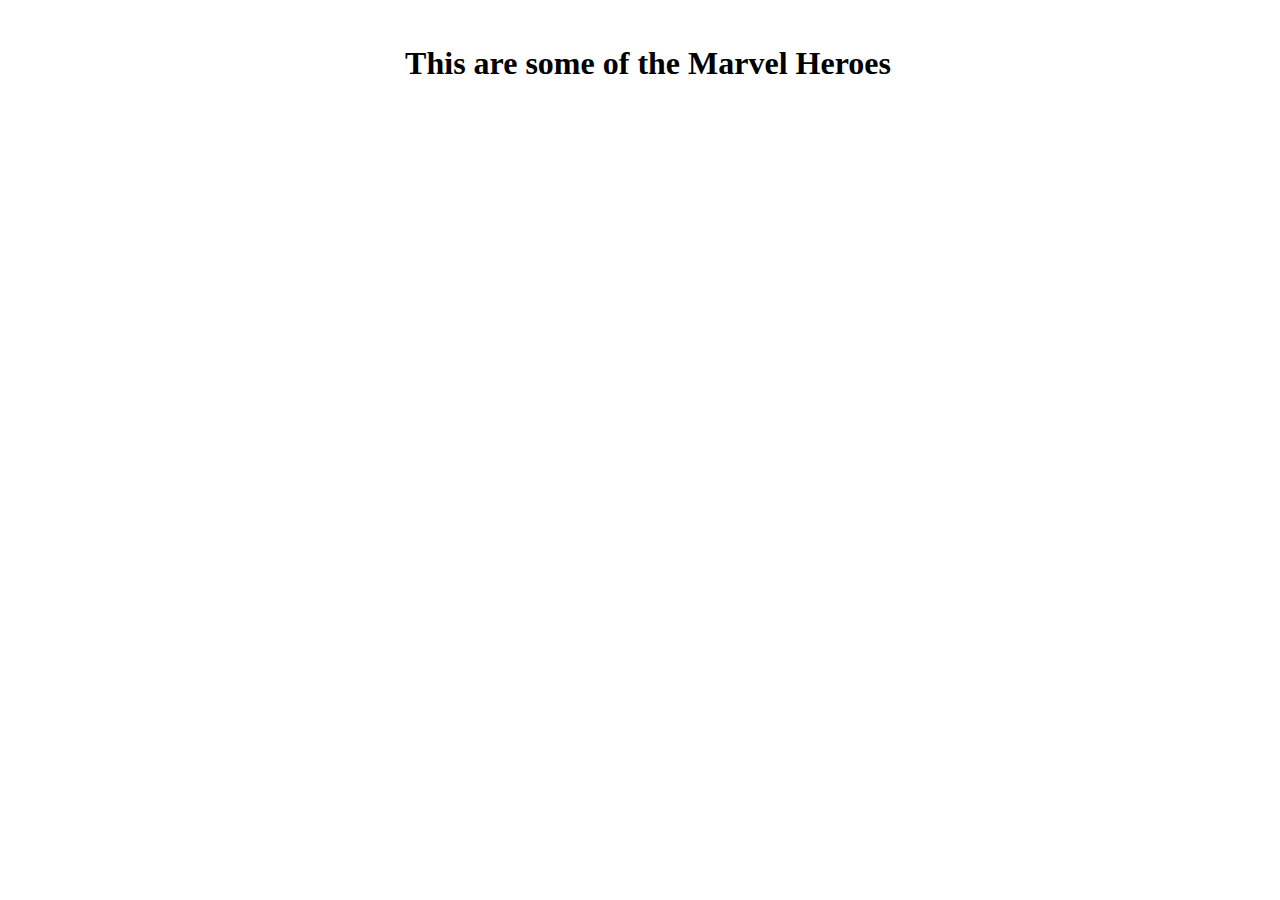
==== gaston/second-assignment/index.html @ 2e0f1936 "feat: second-assignment" ====
<!DOCTYPE html>
<html lang="en">
  <head>
    <meta charset="UTF-8" />
    <meta http-equiv="X-UA-Compatible" content="IE=edge" />
    <meta name="viewport" content="width=device-width, initial-scale=1.0" />
    <title>Document</title>
    <link rel="stylesheet" href="styles.css" />
  </head>
  <body>
    <h1 class="title">This are some of the Marvel Heroes</h1>
    <section id="container"></section>

    <script src="index.js"></script>
  </body>
</html>
---- gaston/second-assignment/styles.css ----
body {
  width: 100vw;
}

.title {
  display: flex;
  justify-content: center;
  margin-top: 5vh;
  margin-bottom: 5vh;
}

section {
  display: flex;
  flex-wrap: wrap;
  justify-content: center;
  gap: 20px;
}

.heroContainer {
  width: 550px;
  height: 550px;
  display: flex;
  flex-direction: column;
  align-items: center;
  border: 1px solid black;
}

img {
  width: 200px;
  height: 200px;
}

.heroDescription {
  width: 500px;
  height: 60px;
  display: flex;
  justify-content: center;
  text-align: center;
}
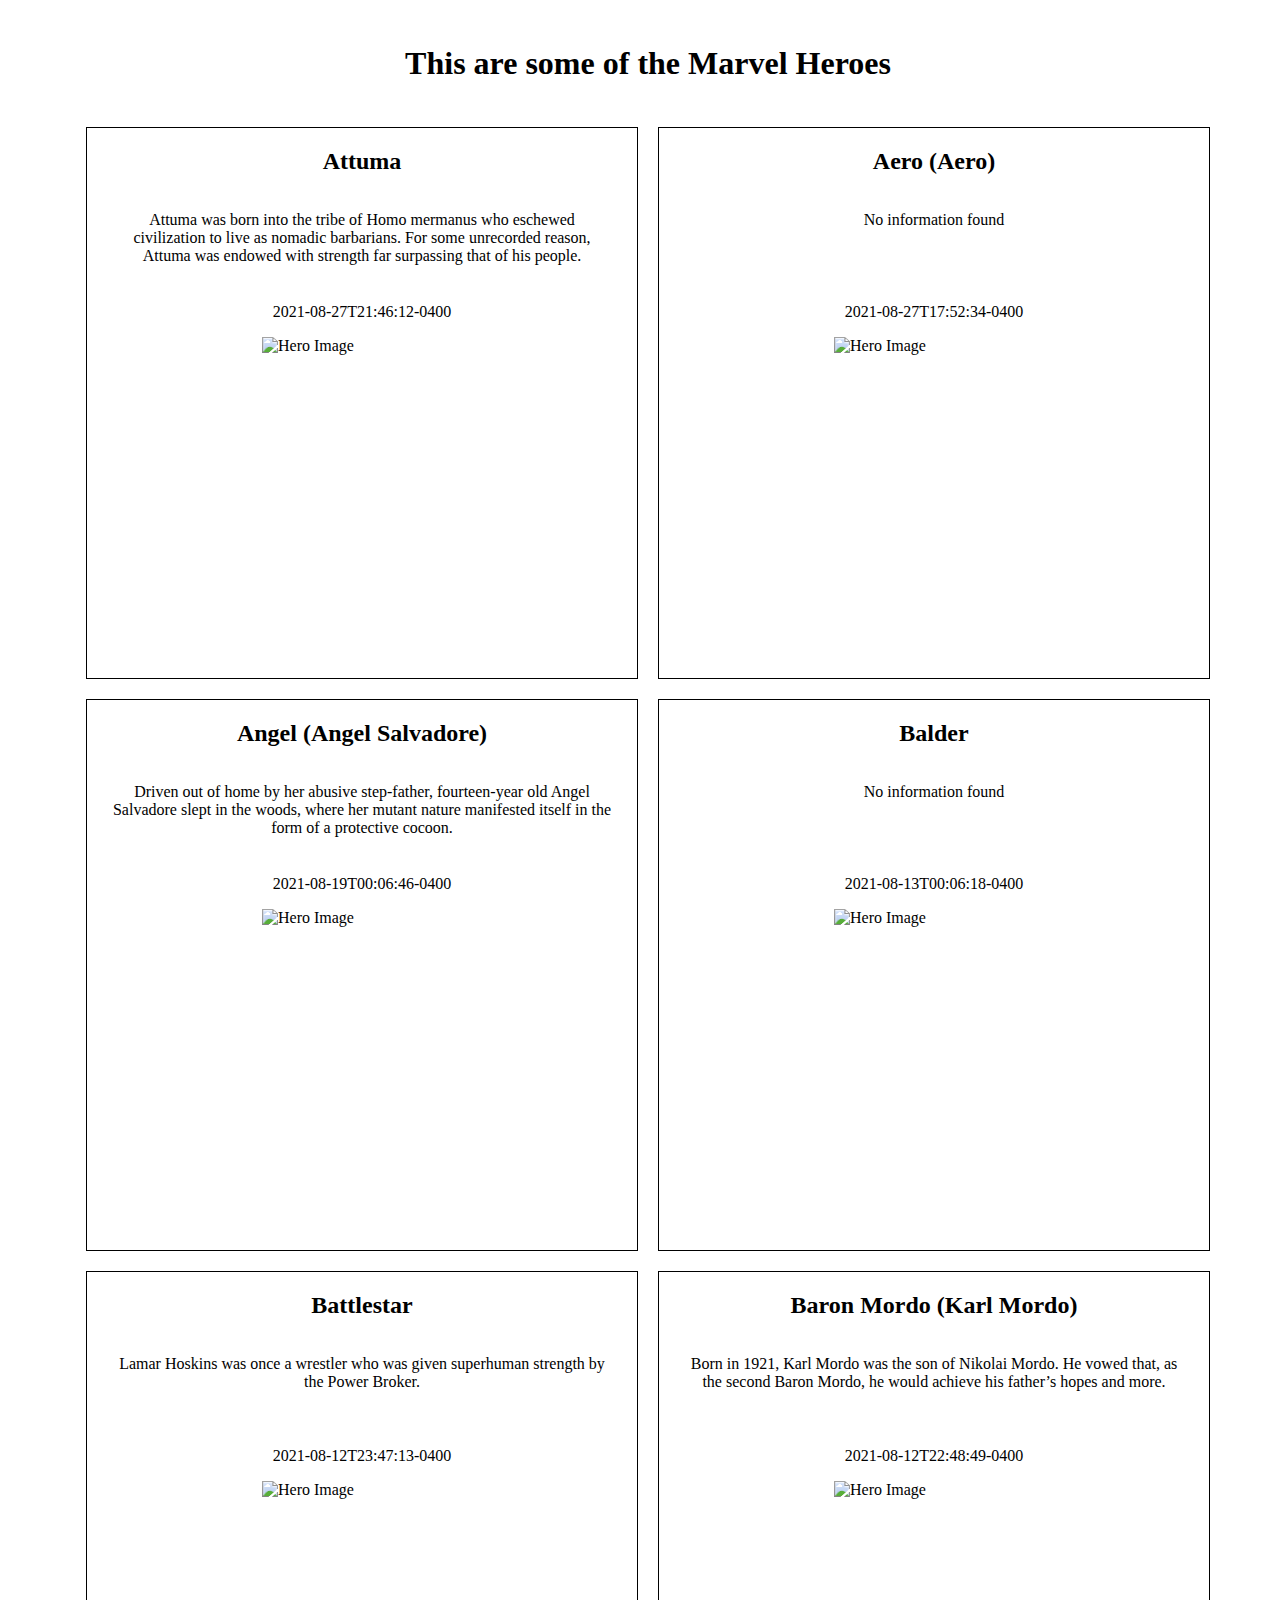
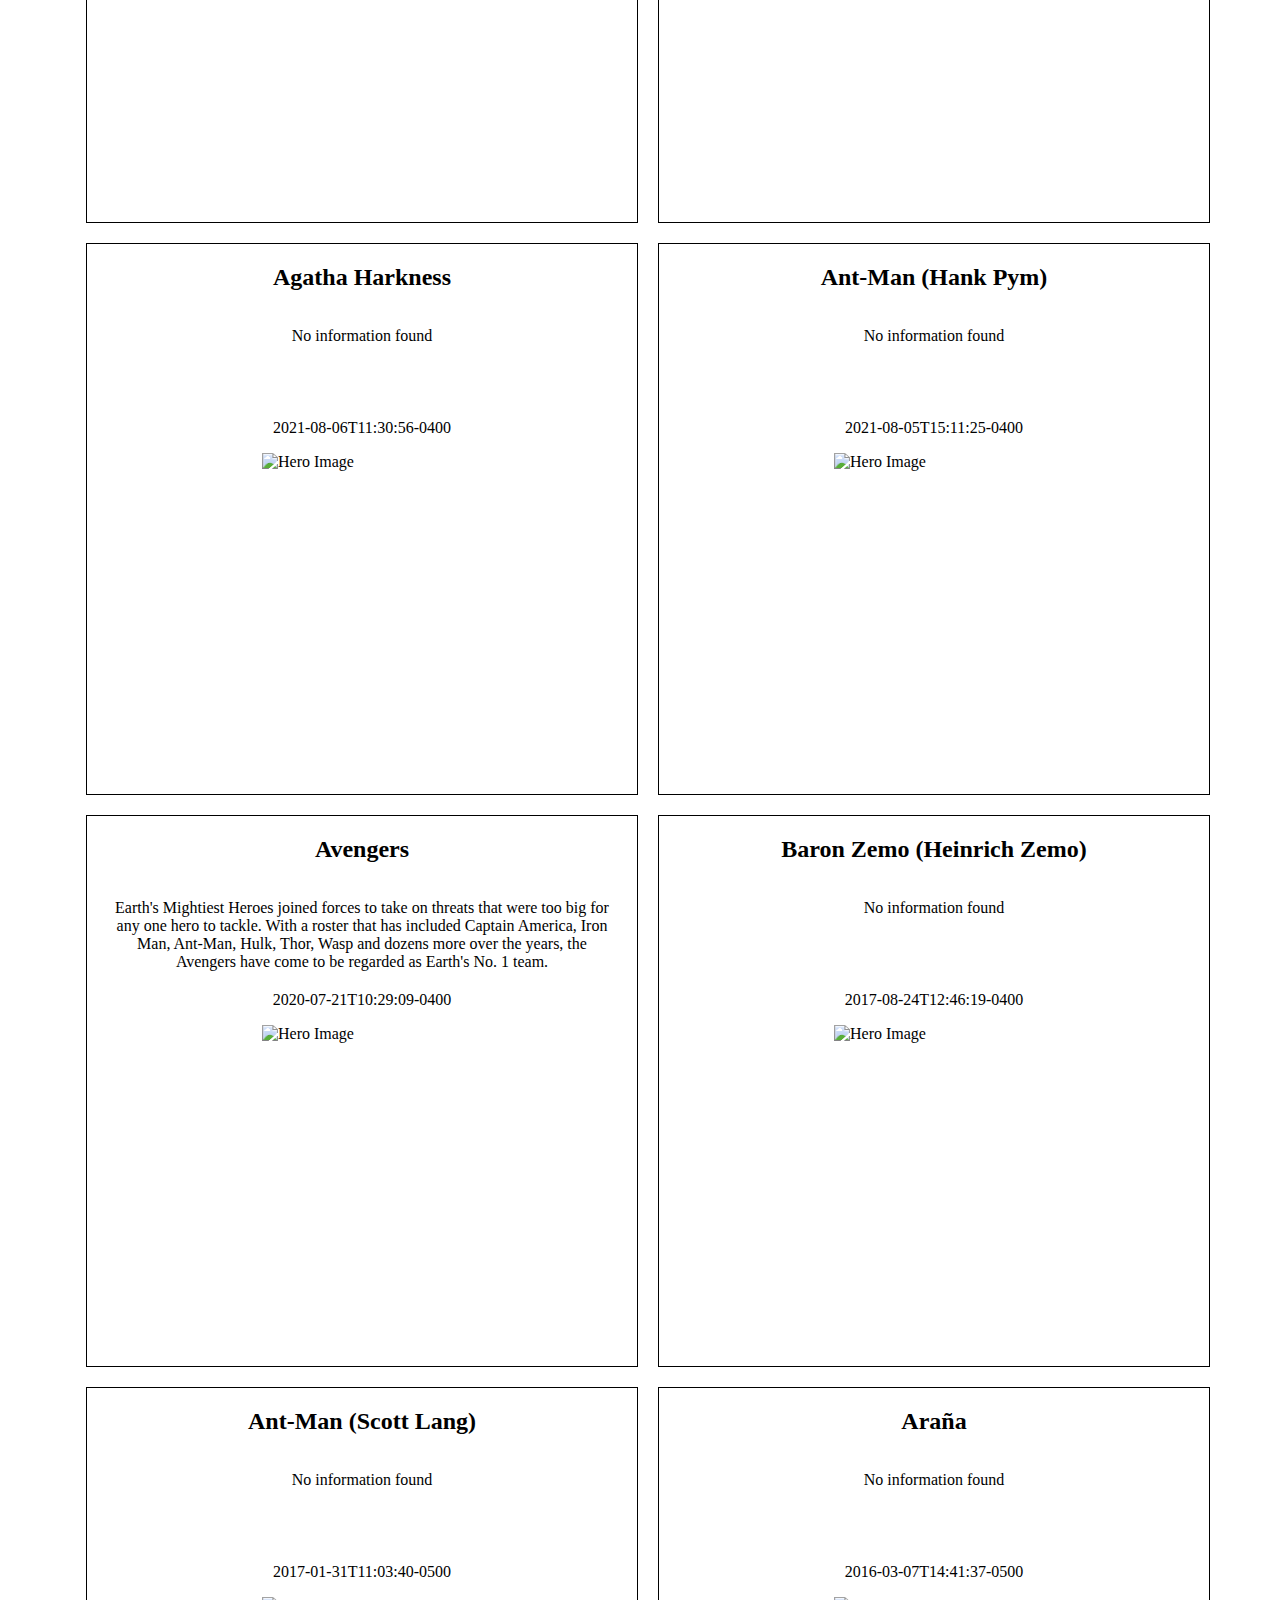
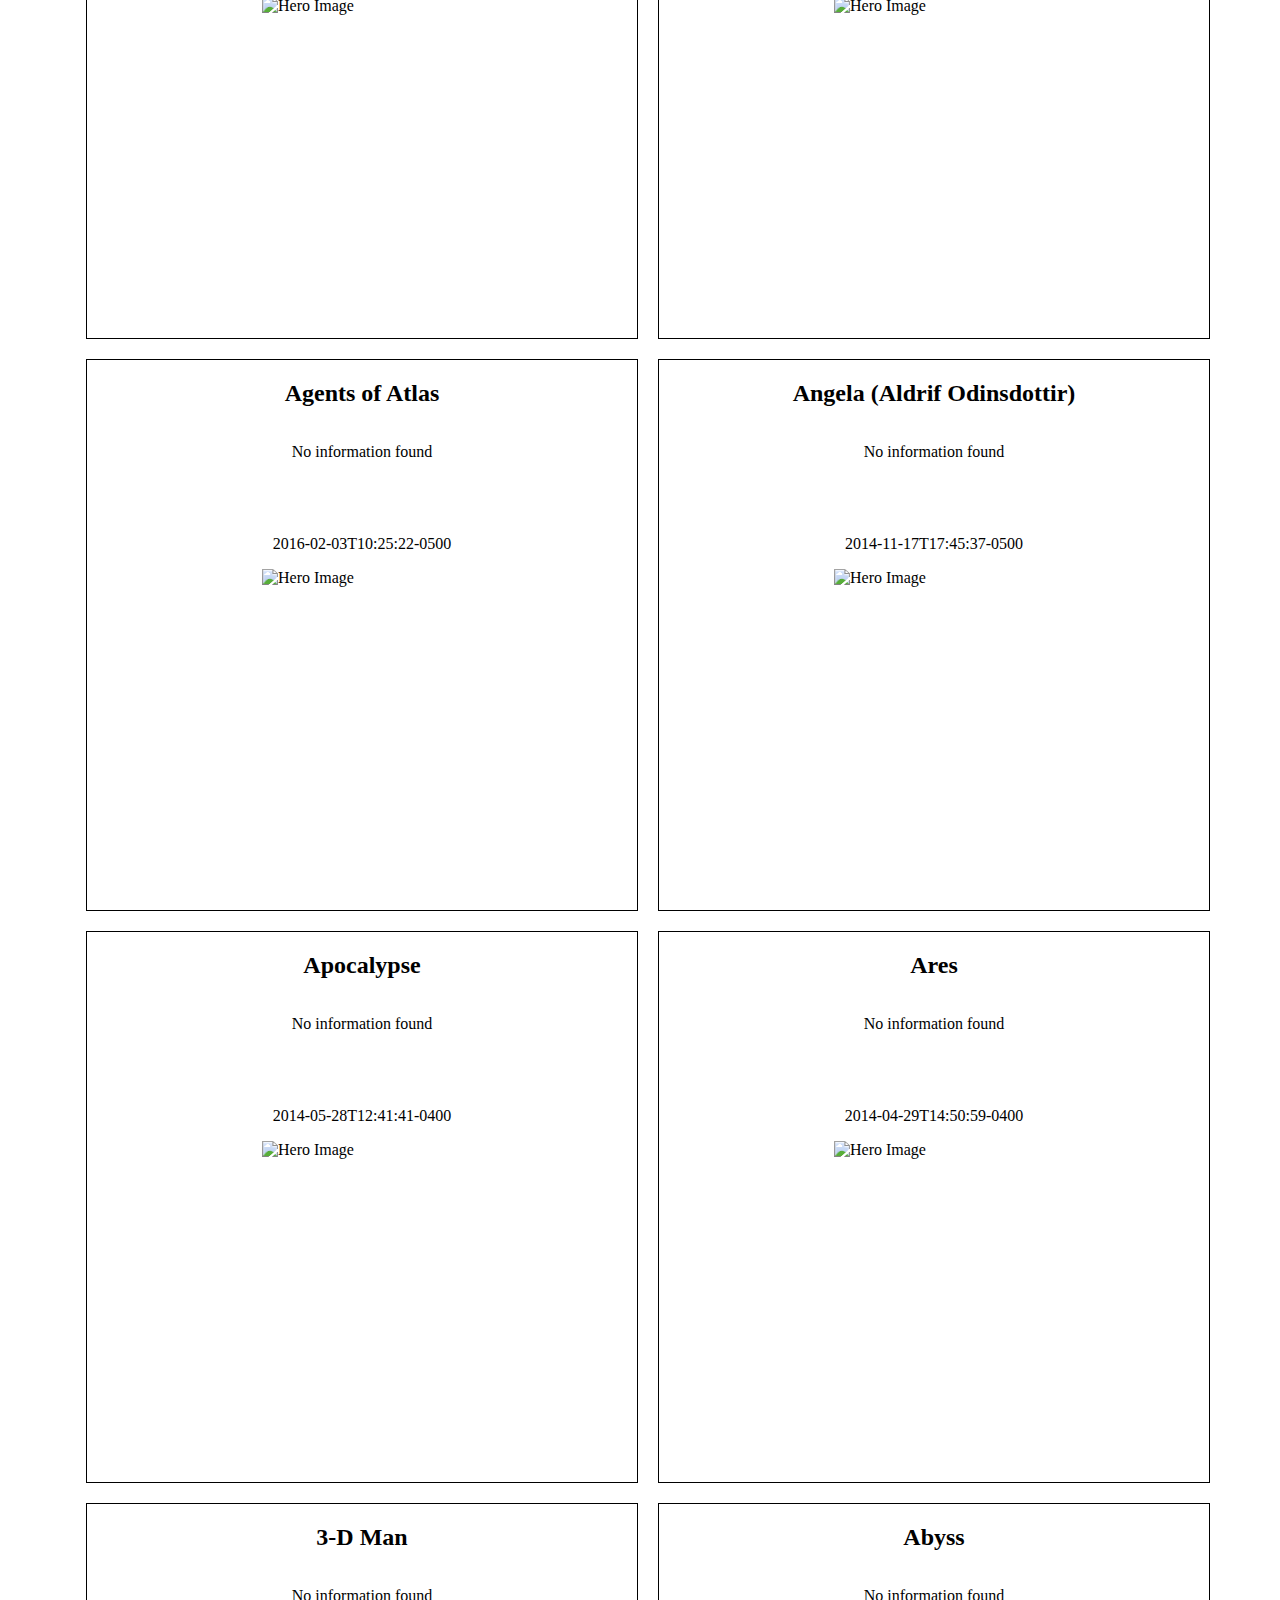
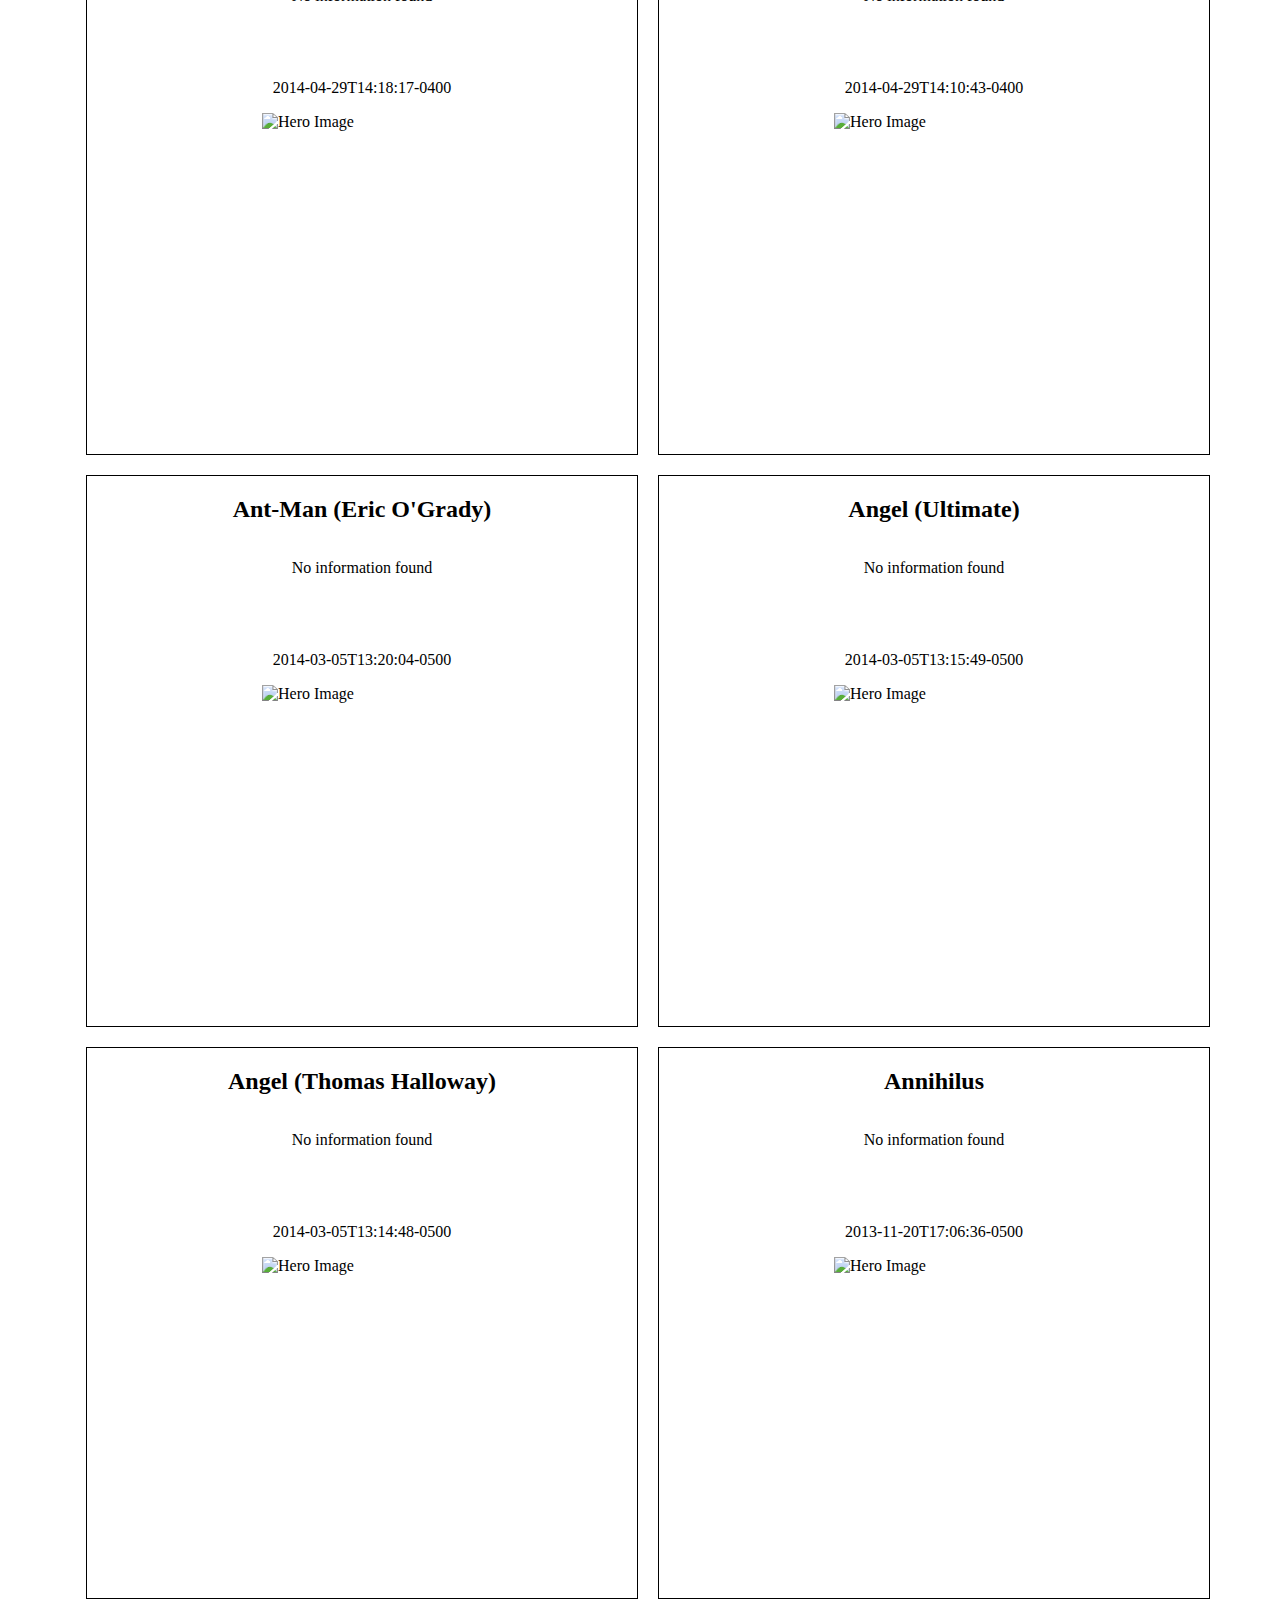
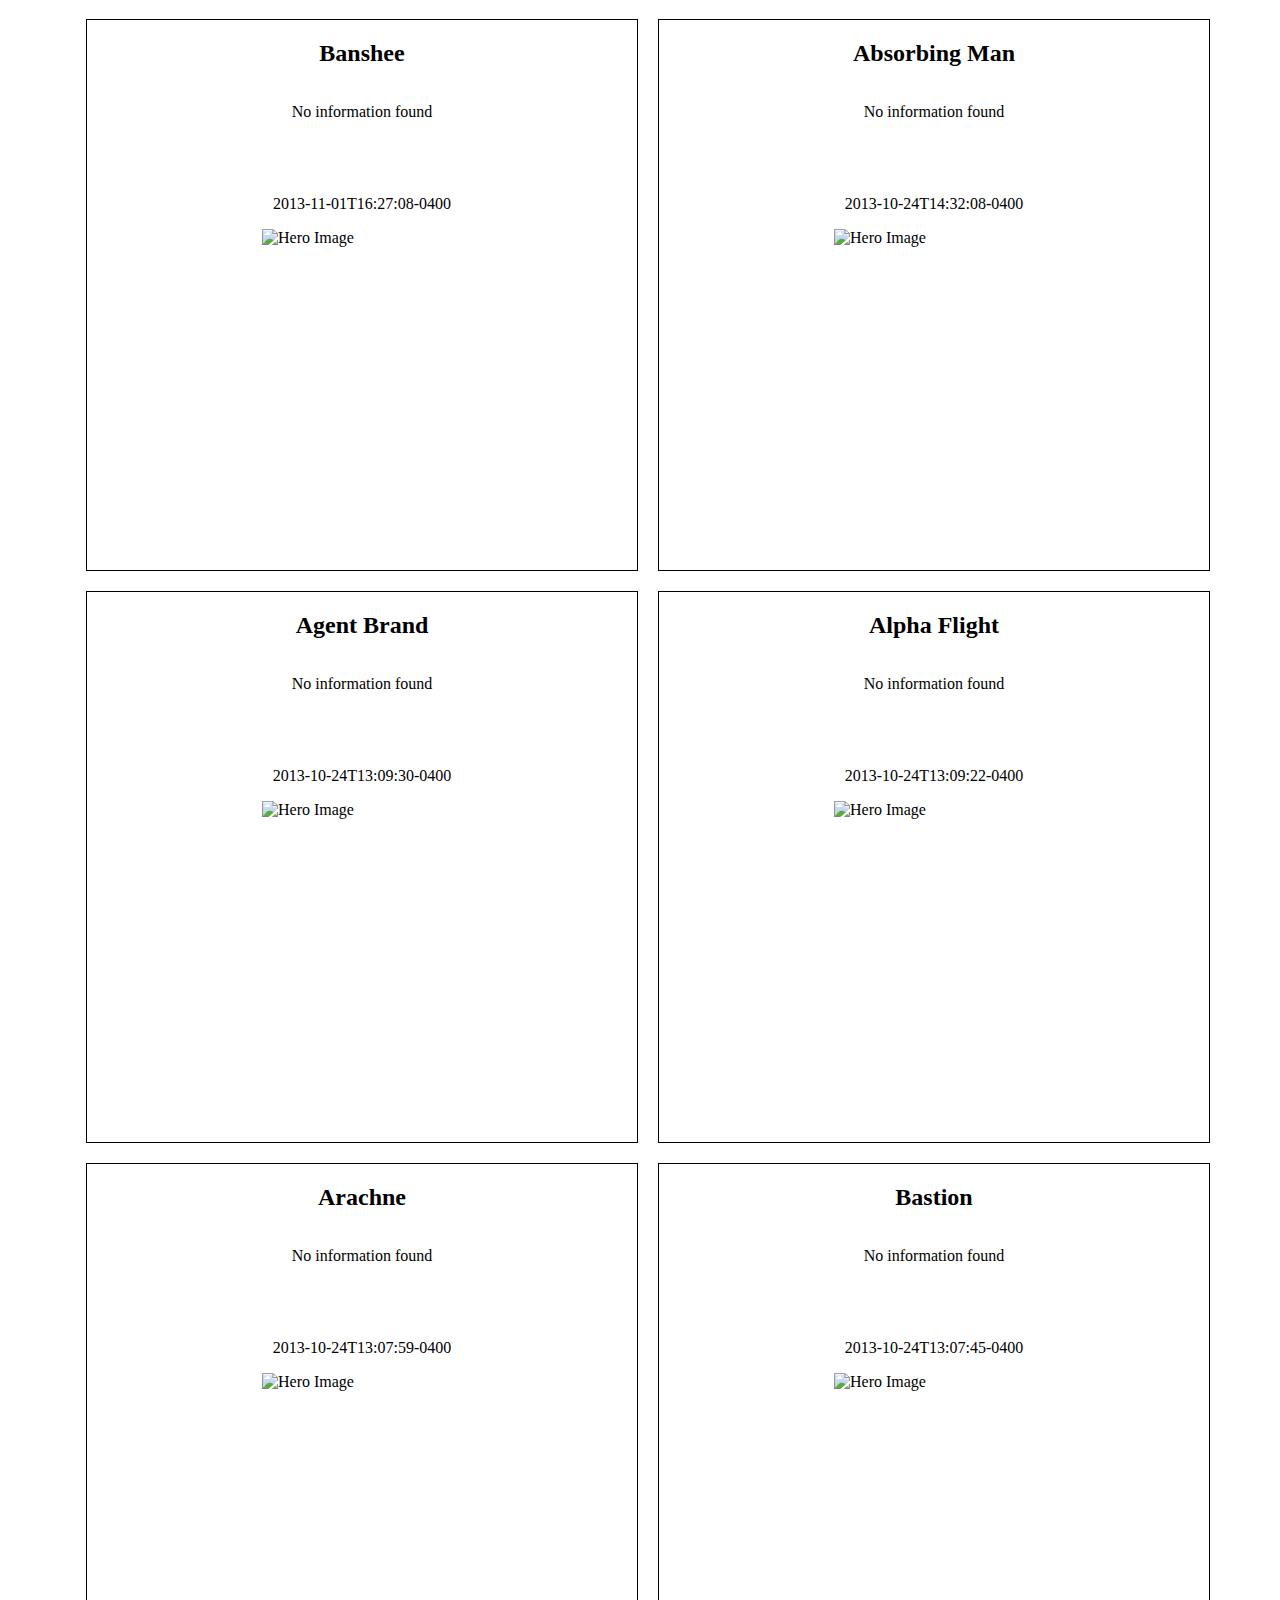
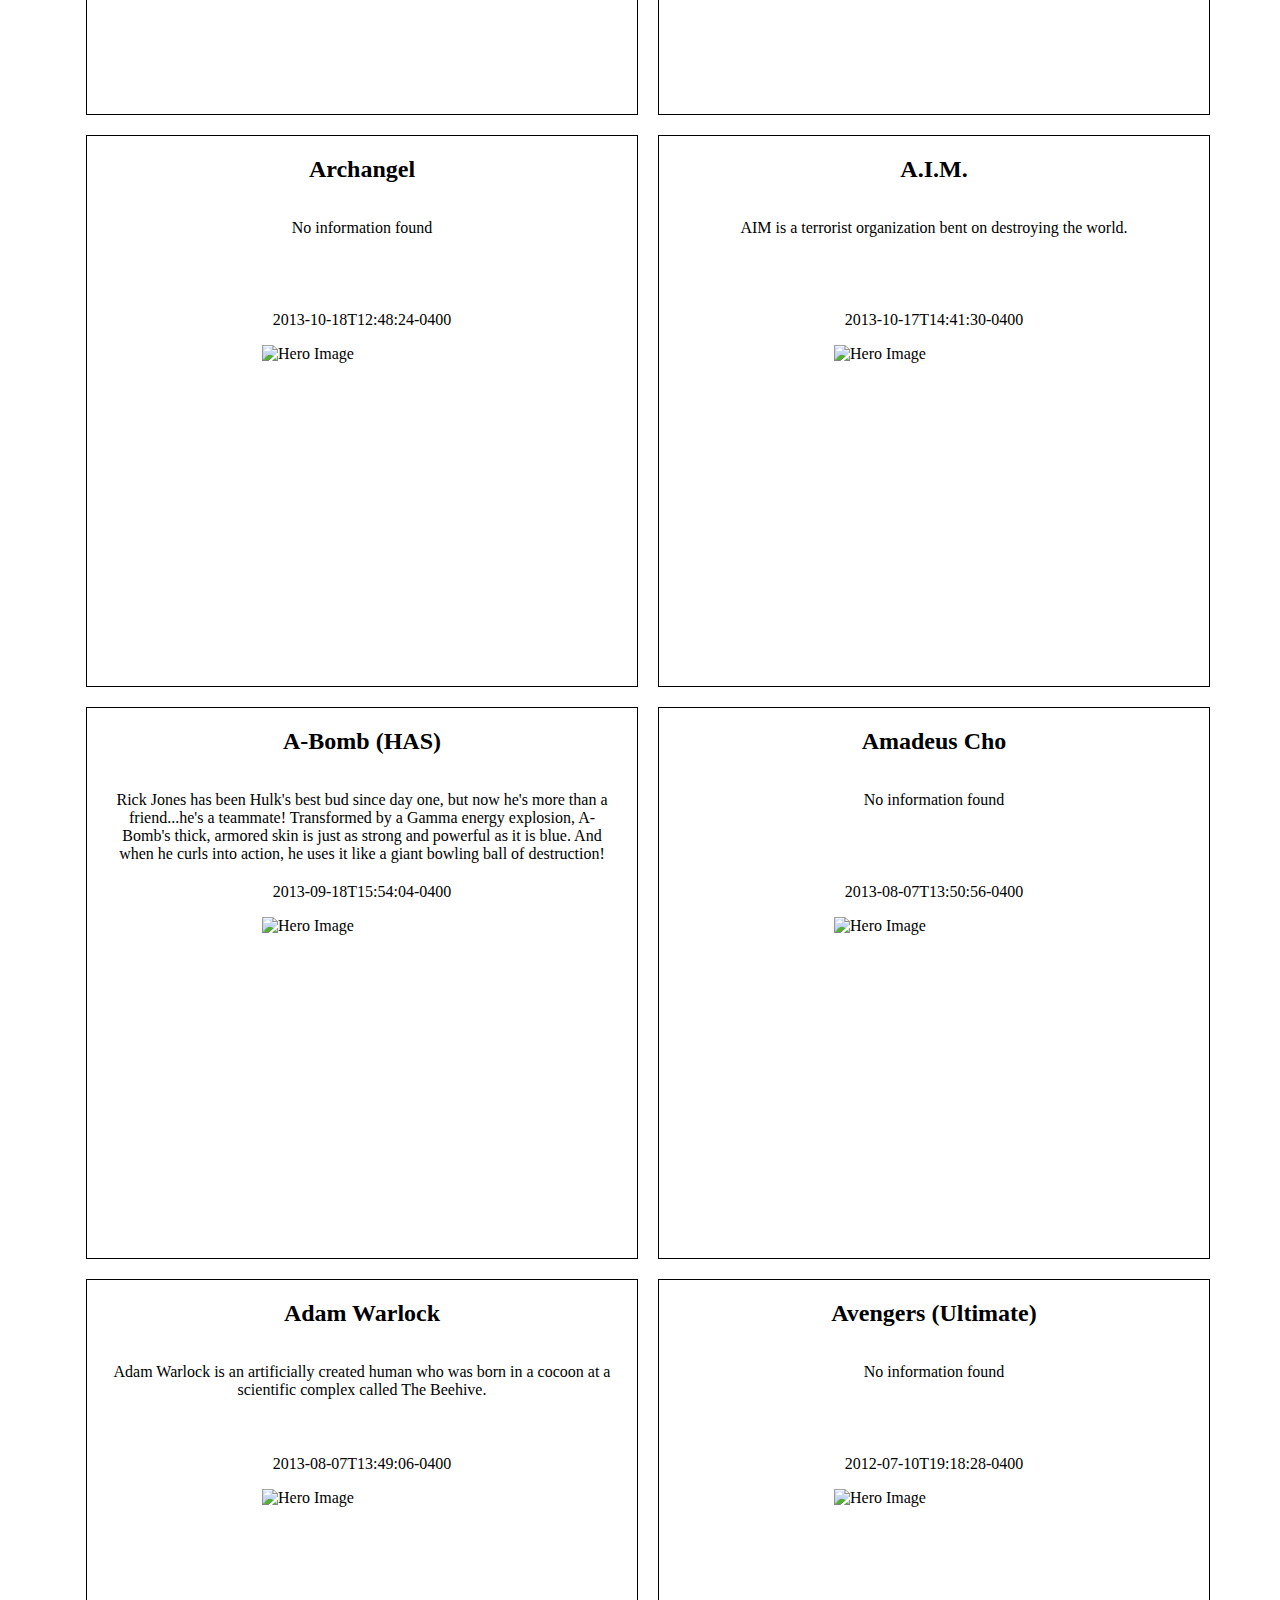
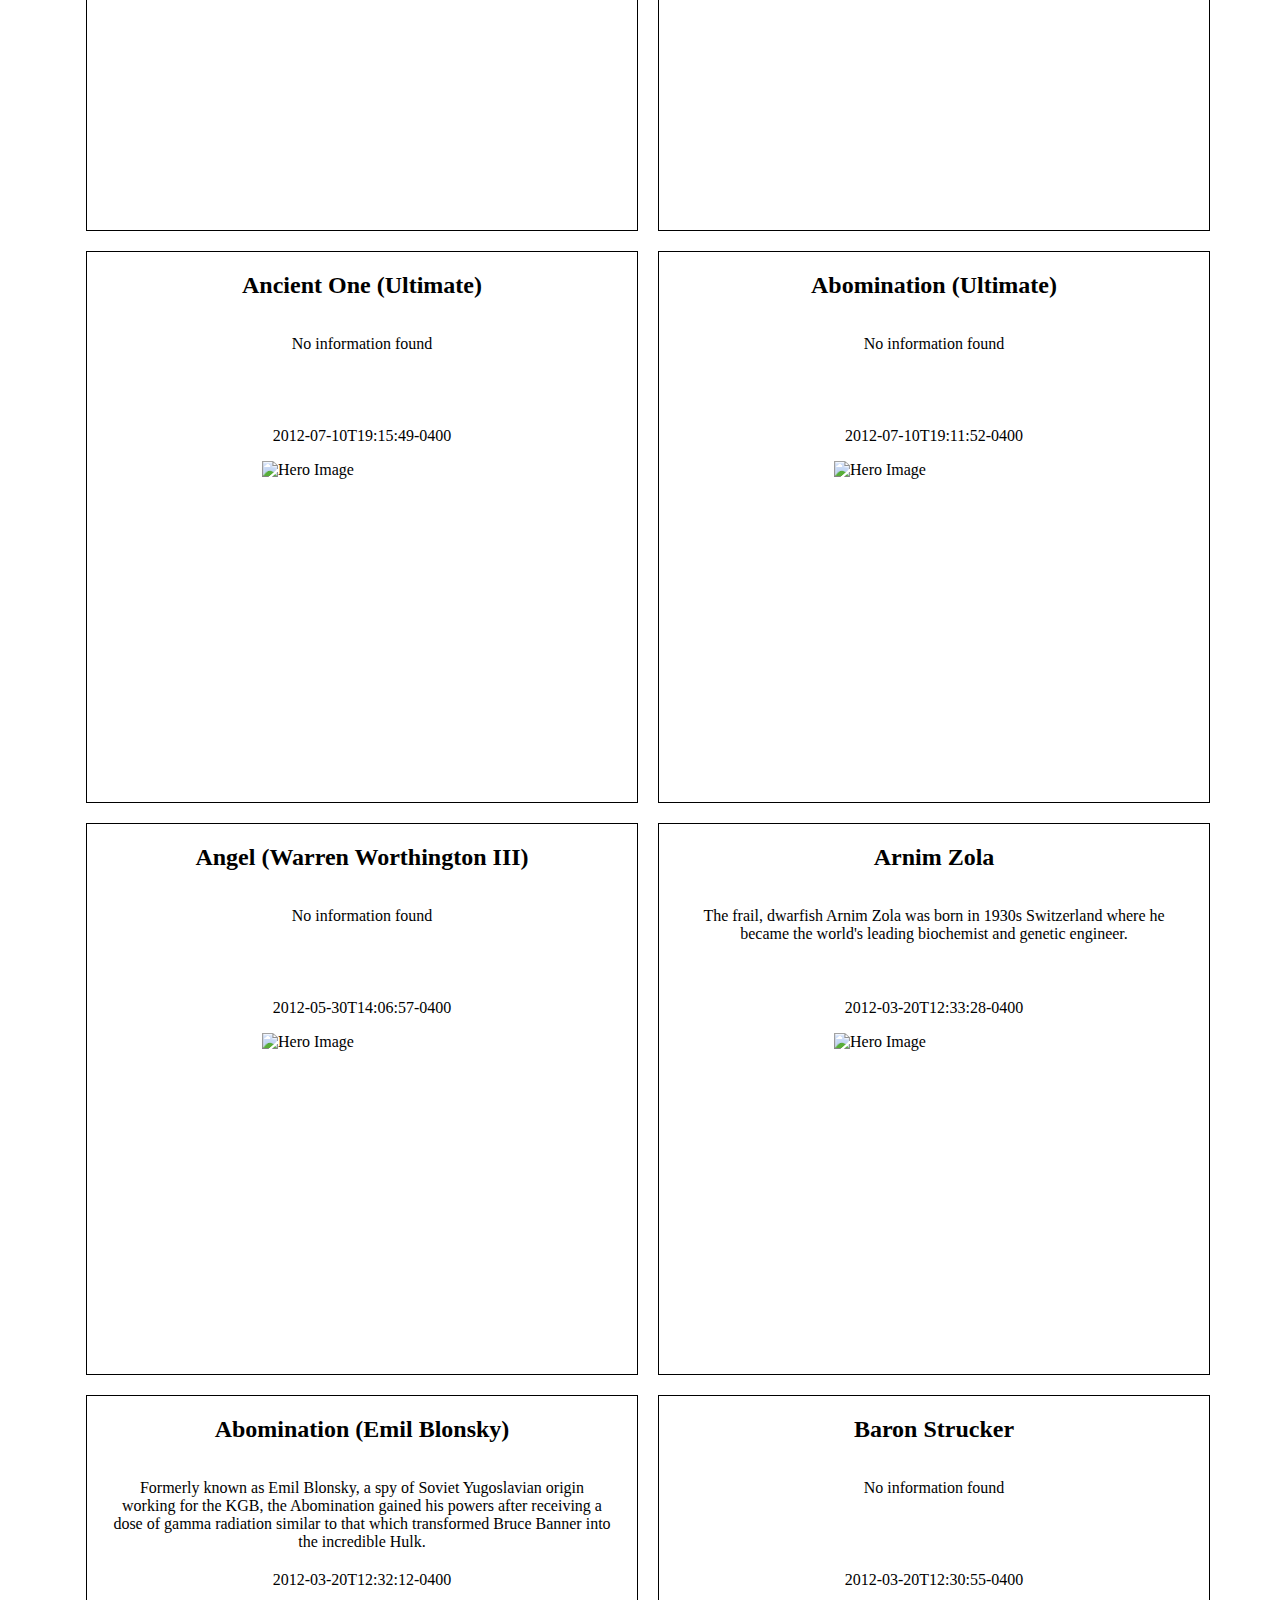
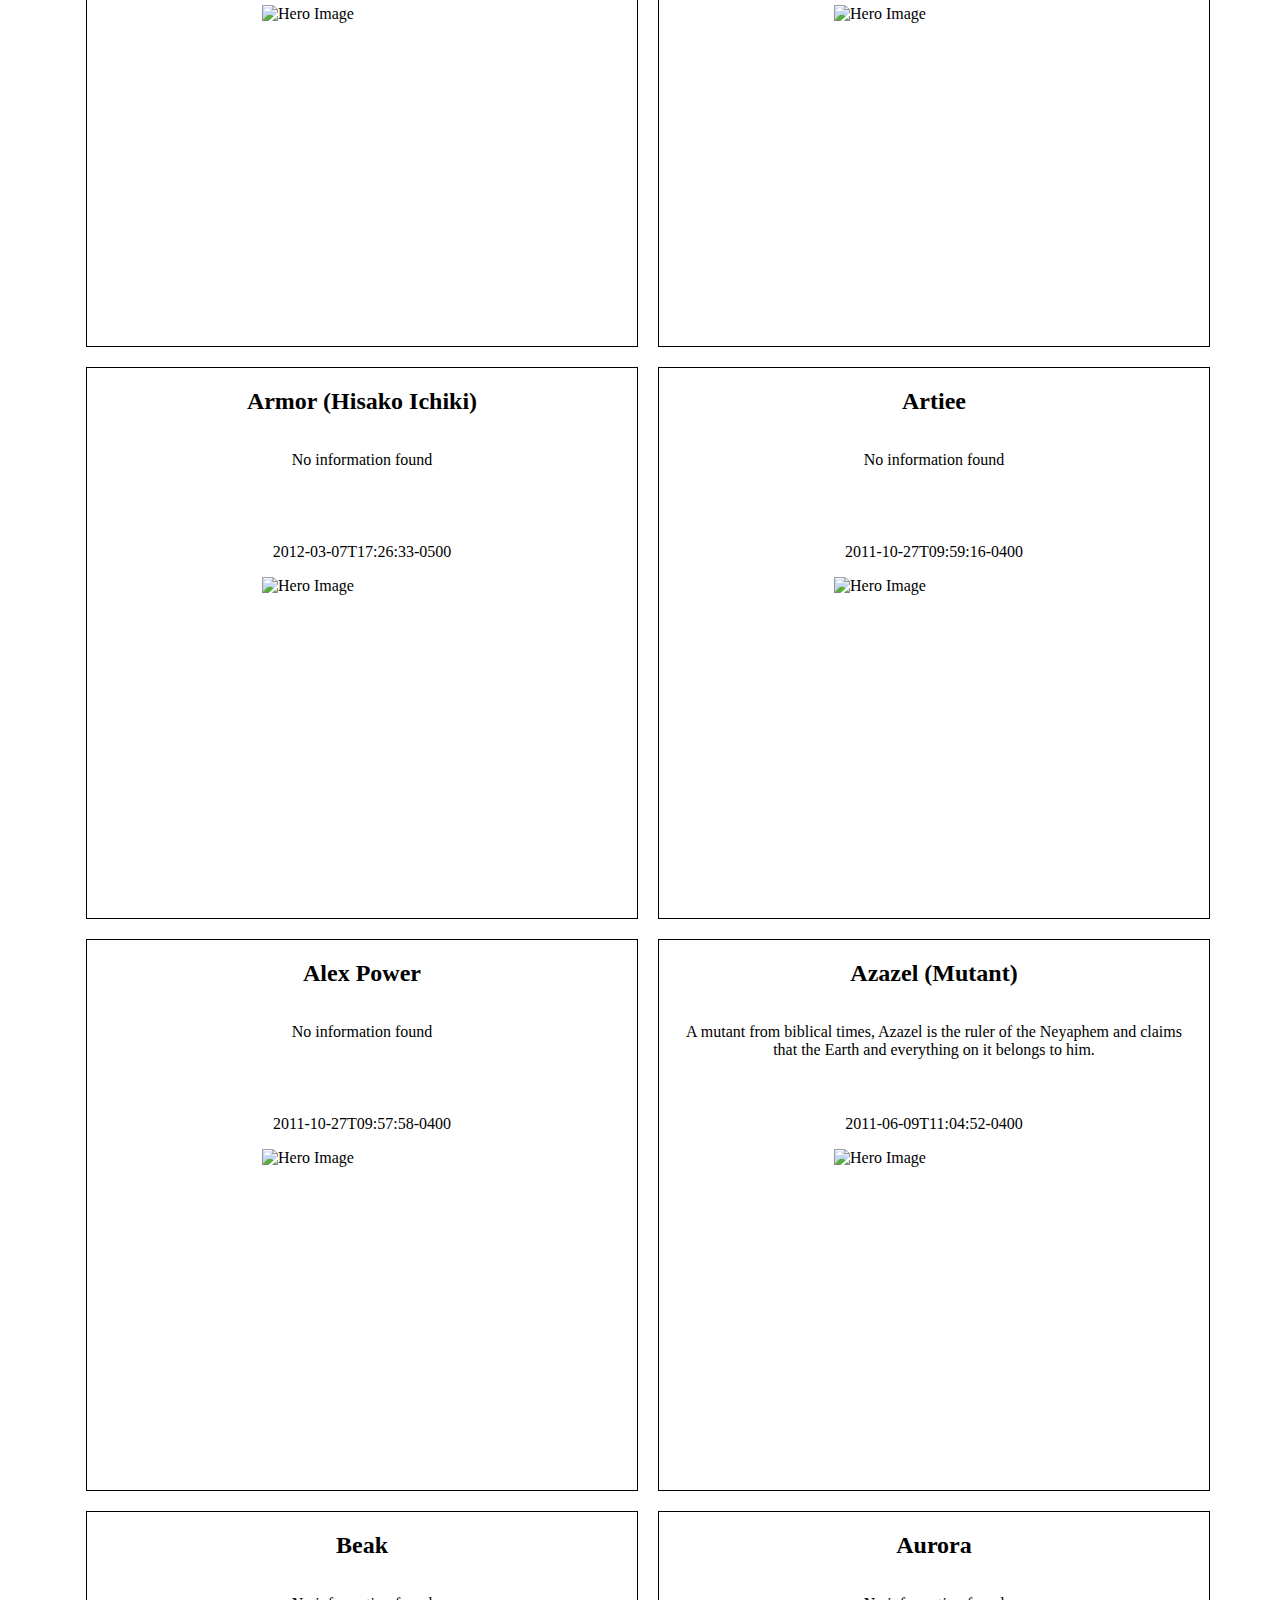
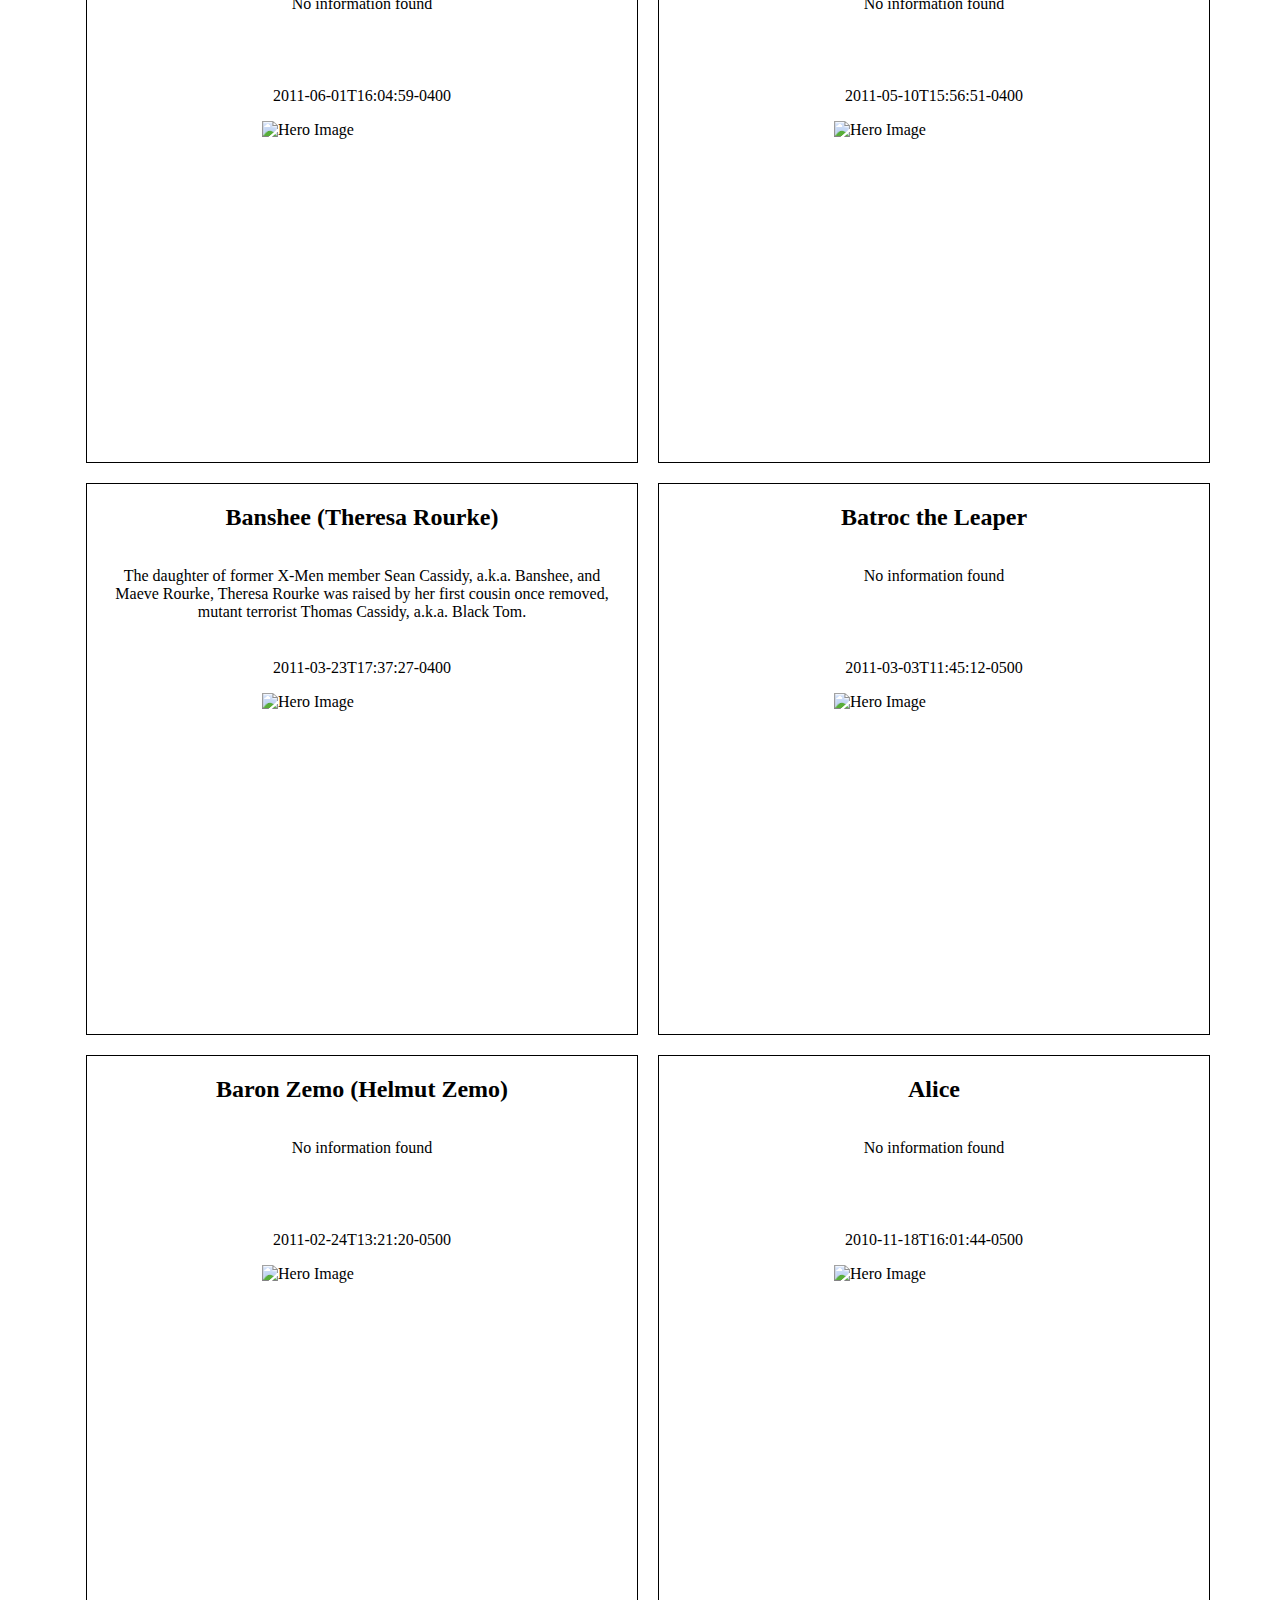
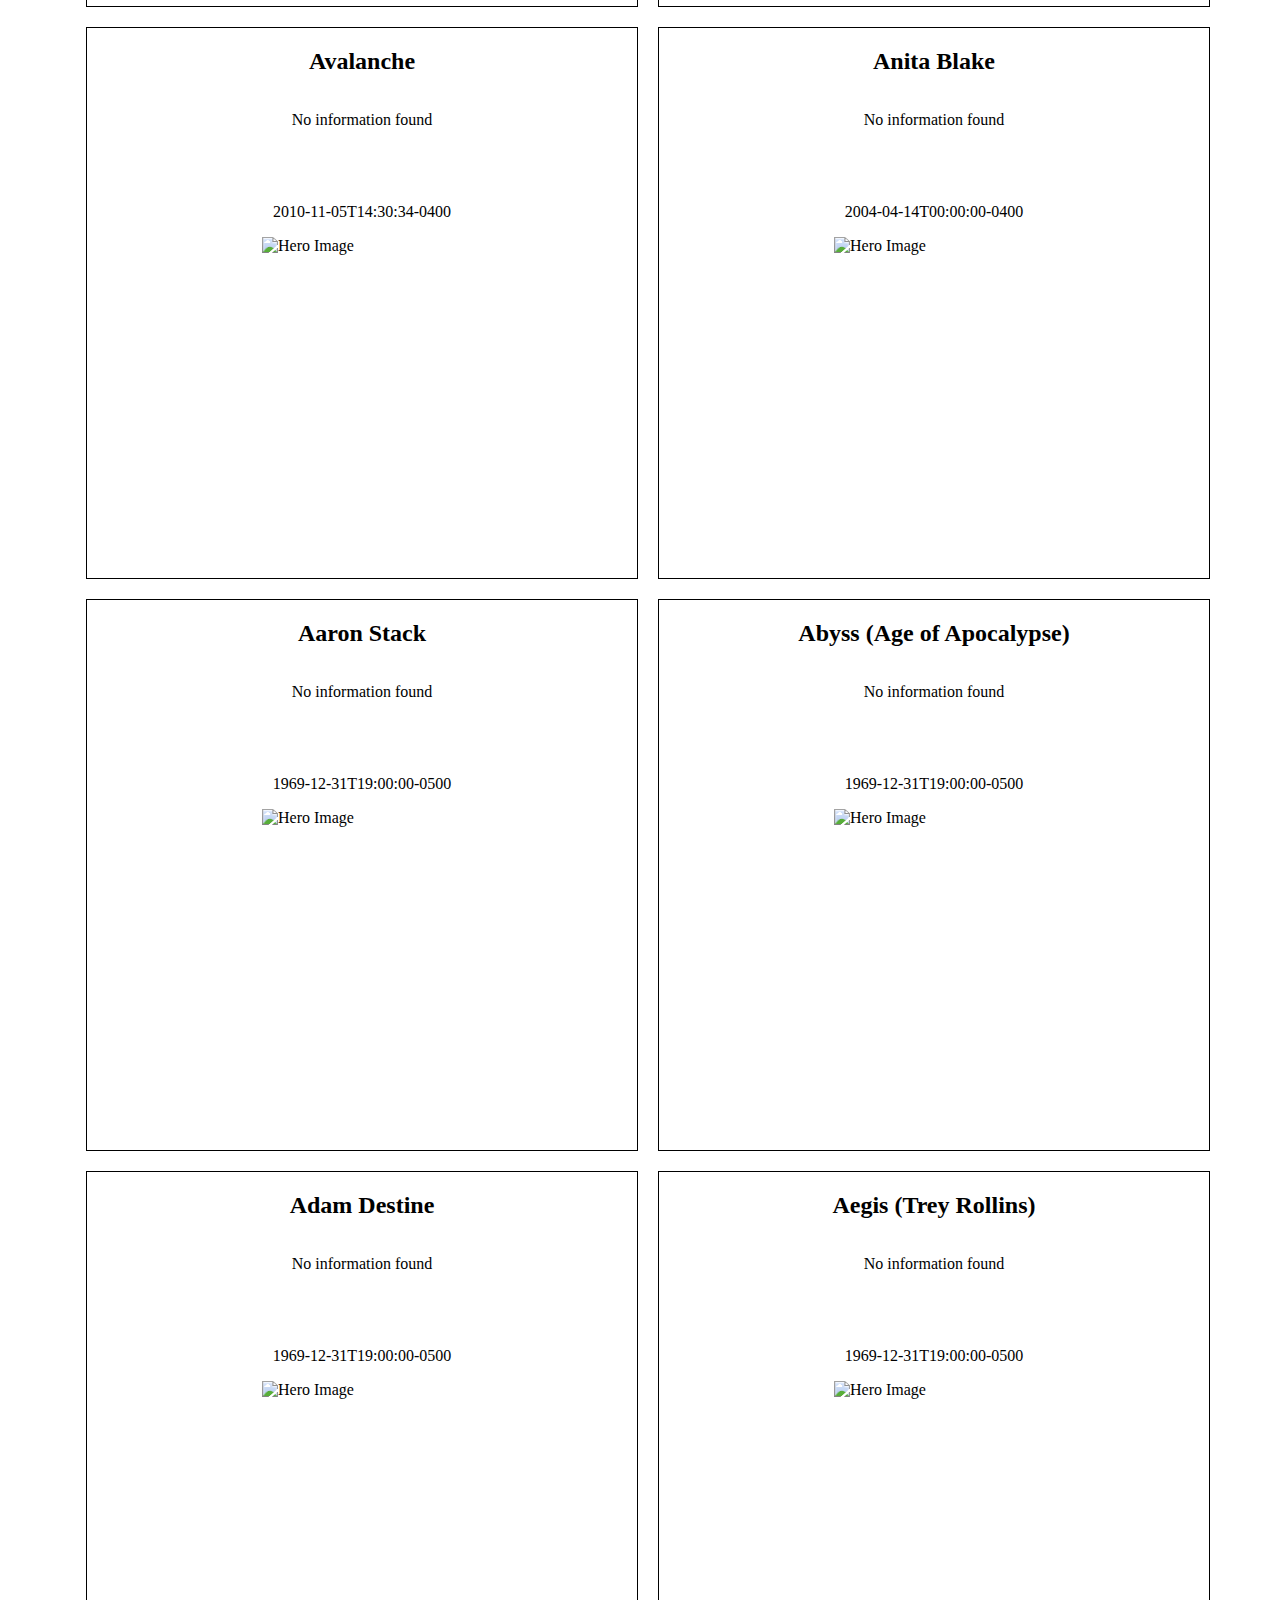
==== commit 13279451: "fix: Fixed url" ====
--- a/gaston/second-assignment/index.html
+++ b/gaston/second-assignment/index.html
@@ -4,7 +4,7 @@
     <meta charset="UTF-8" />
     <meta http-equiv="X-UA-Compatible" content="IE=edge" />
     <meta name="viewport" content="width=device-width, initial-scale=1.0" />
-    <title>Document</title>
+    <title>Marvel Heros Mocked Data</title>
     <link rel="stylesheet" href="styles.css" />
   </head>
   <body>
